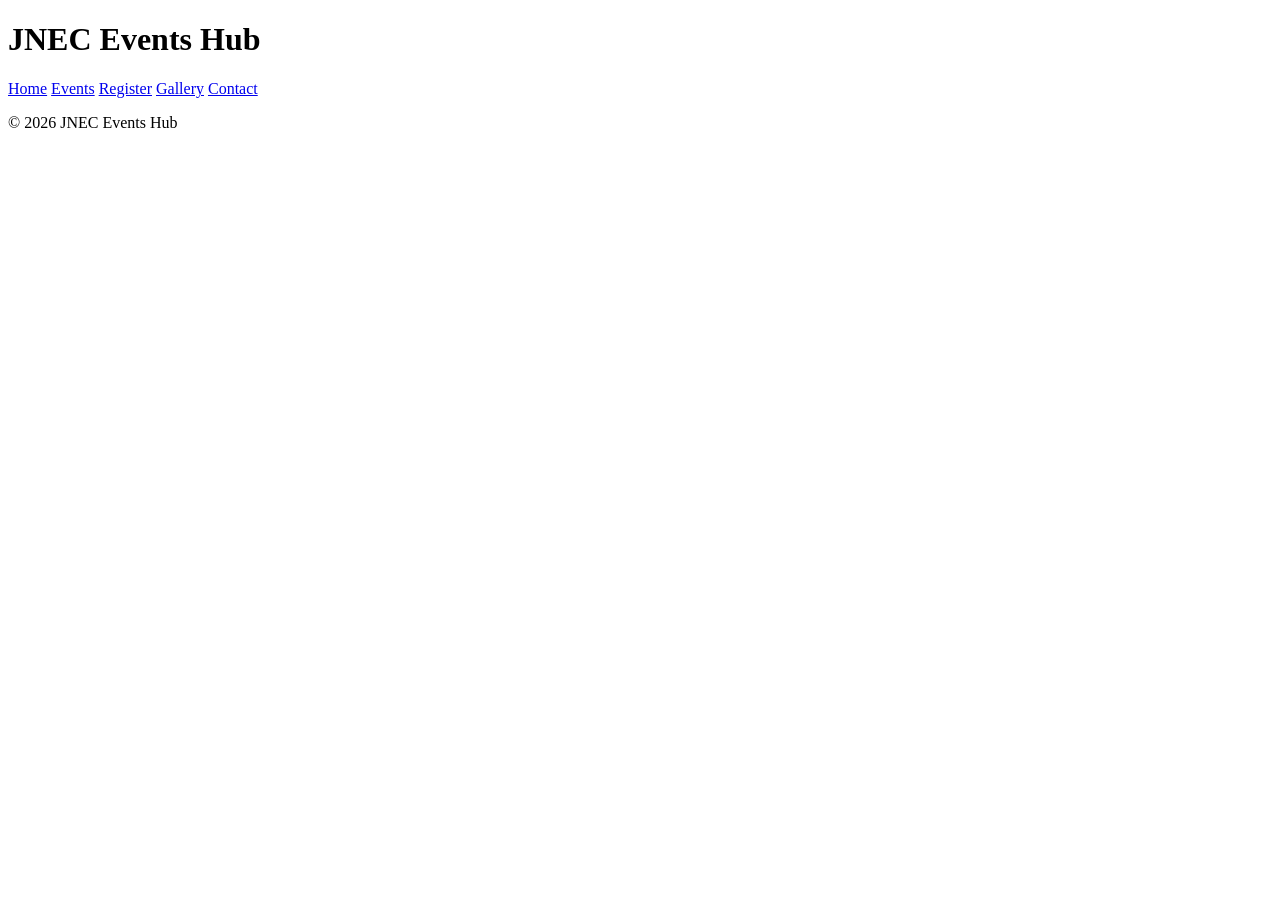
==== index.html @ aed50f43 "Add enquiry form with name, email, and message inputs" ====
<!DOCTYPE html> 
<html lang="en"> 
<head> 
  <meta charset="UTF-8"> 
  <meta name="viewport" content="width=device-width, initial-scale=1.0"> 
  <title>JNEC Events Hub — Home</title> 
</head> 
<body> 
  <header id="top"> 
    <h1>JNEC Events Hub</h1> 
    <nav> 
      <a href="index.html" title="Go to home page">Home</a> 
      <a href="events.html">Events</a> 
      <a href="register.html">Register</a> 
      <a href="gallery.html">Gallery</a> 
      <a href="contact.html">Contact</a> 
    </nav> 
  </header> 
  <main> 
    <!-- page content here --> 
  </main> 
  <footer> 
    <p>&copy; 2026 JNEC Events Hub</p> 
  </footer> 
</body> 
</html>
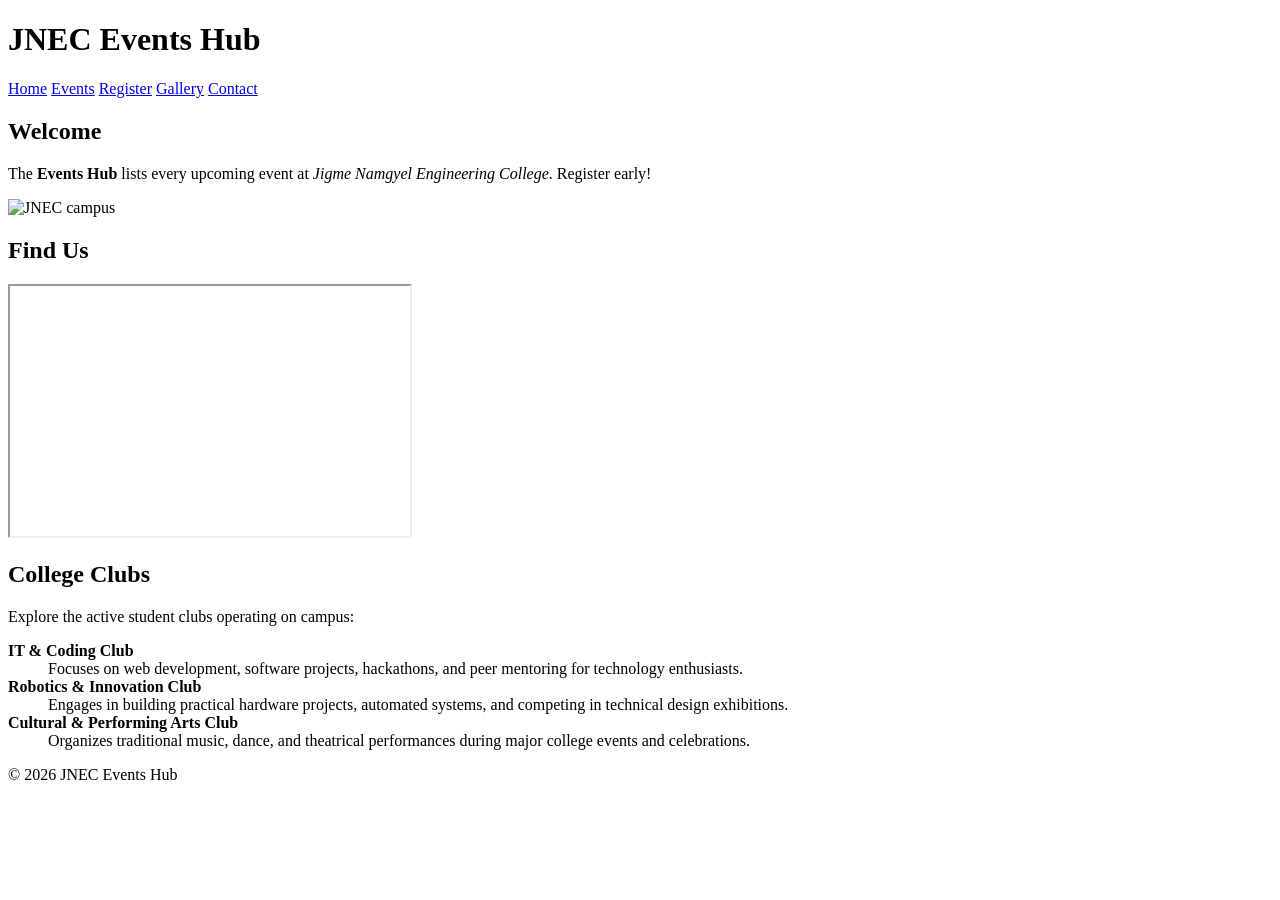
==== commit 9a60d3a1: "Add description list for college clubs" ====
--- a/index.html
+++ b/index.html
@@ -17,7 +17,39 @@
     </nav> 
   </header> 
   <main> 
-    <!-- page content here --> 
+<section id="welcome" class="intro"> 
+  <h2>Welcome</h2> 
+  <p>The <strong>Events Hub</strong> lists every upcoming event at 
+     <em>Jigme Namgyel Engineering College</em>. 
+     <span class="highlight" title="Registrations close 3 days before each event"> 
+     Register early!</span></p> 
+  <img src="media/campus.jpg" alt="JNEC campus" width="400" 
+       title="Our campus in Dewathang"> 
+</section> 
+ 
+<section id="location"> 
+  <h2>Find Us</h2> 
+  <iframe 
+src="https://www.openstreetmap.org/export/embed.html?bbox=91.44,26.85,91.48,26.88" 
+          width="400" height="250" title="Campus map"></iframe> 
+</section> 
+
+  </main> 
+  <section>
+  <h2>College Clubs</h2>
+  <p>Explore the active student clubs operating on campus:</p>
+  
+  <dl>
+    <dt><strong>IT & Coding Club</strong></dt>
+    <dd>Focuses on web development, software projects, hackathons, and peer mentoring for technology enthusiasts.</dd>
+    
+    <dt><strong>Robotics & Innovation Club</strong></dt>
+    <dd>Engages in building practical hardware projects, automated systems, and competing in technical design exhibitions.</dd>
+    
+    <dt><strong>Cultural & Performing Arts Club</strong></dt>
+    <dd>Organizes traditional music, dance, and theatrical performances during major college events and celebrations.</dd>
+  </dl>
+</section>
   </main> 
   <footer> 
     <p>&copy; 2026 JNEC Events Hub</p> 
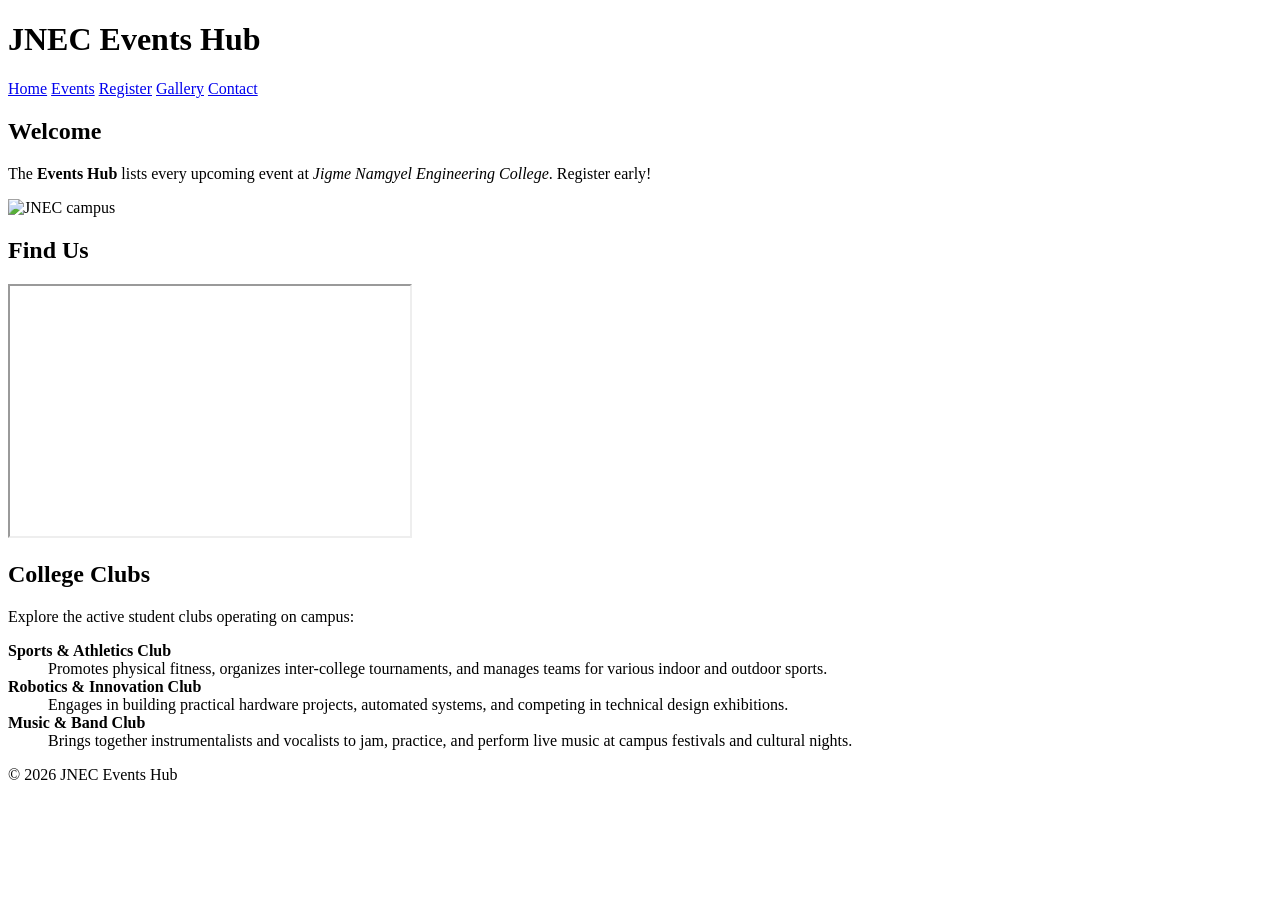
==== commit 6bd3e93f: "P2: shared shell on all pages" ====
--- a/index.html
+++ b/index.html
@@ -36,18 +36,18 @@
 
   </main> 
   <section>
-  <h2>College Clubs</h2>
+ <h2>College Clubs</h2>
   <p>Explore the active student clubs operating on campus:</p>
   
   <dl>
-    <dt><strong>IT & Coding Club</strong></dt>
-    <dd>Focuses on web development, software projects, hackathons, and peer mentoring for technology enthusiasts.</dd>
+    <dt><strong>Sports & Athletics Club</strong></dt>
+    <dd>Promotes physical fitness, organizes inter-college tournaments, and manages teams for various indoor and outdoor sports.</dd>
     
     <dt><strong>Robotics & Innovation Club</strong></dt>
     <dd>Engages in building practical hardware projects, automated systems, and competing in technical design exhibitions.</dd>
     
-    <dt><strong>Cultural & Performing Arts Club</strong></dt>
-    <dd>Organizes traditional music, dance, and theatrical performances during major college events and celebrations.</dd>
+    <dt><strong>Music & Band Club</strong></dt>
+    <dd>Brings together instrumentalists and vocalists to jam, practice, and perform live music at campus festivals and cultural nights.</dd>
   </dl>
 </section>
   </main> 
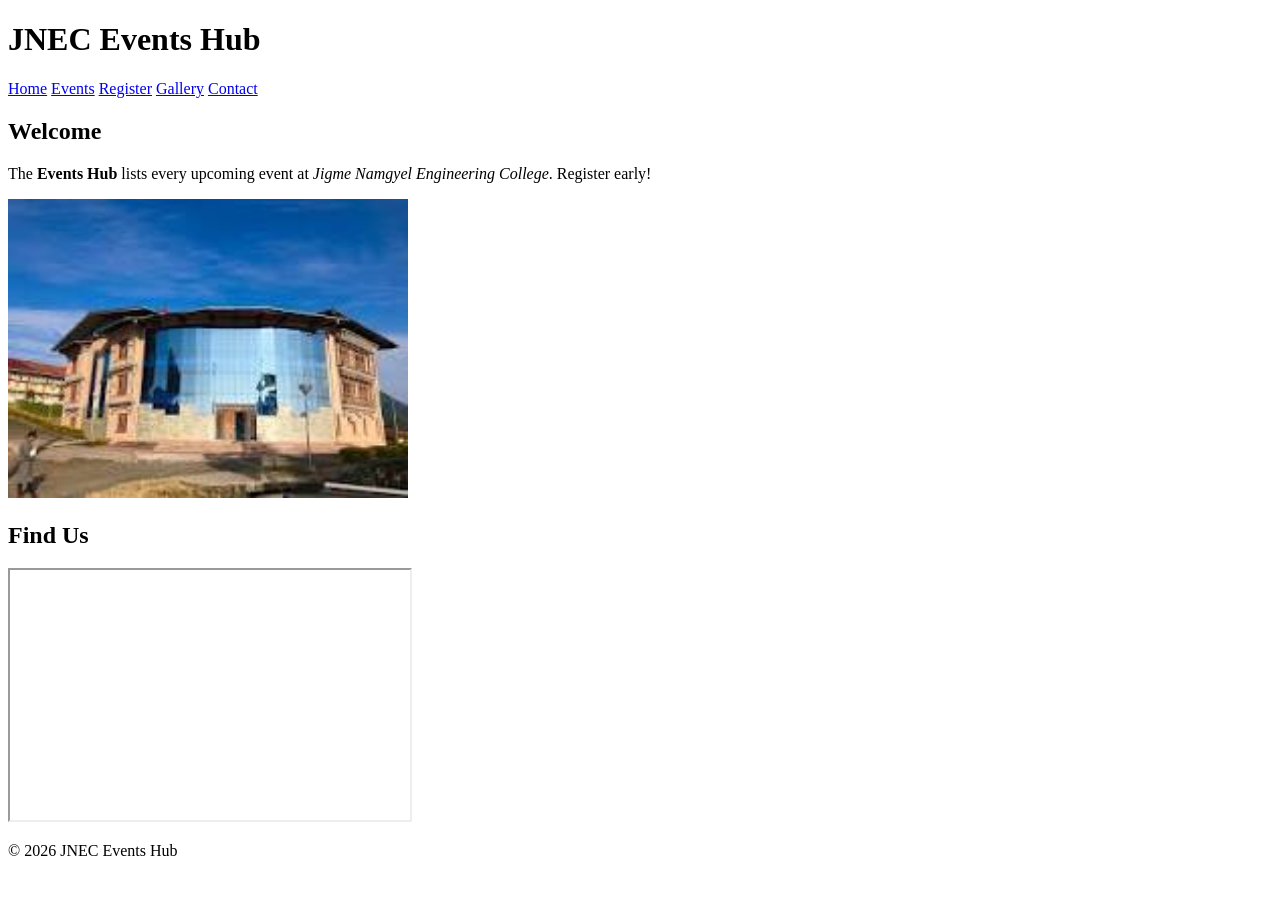
==== commit cb630f64: "P3: link external stylesheet" ====
--- a/index.html
+++ b/index.html
@@ -1,58 +1,49 @@
 <!DOCTYPE html> 
-<html lang="en"> 
-<head> 
-  <meta charset="UTF-8"> 
-  <meta name="viewport" content="width=device-width, initial-scale=1.0"> 
-  <title>JNEC Events Hub — Home</title> 
-</head> 
-<body> 
-  <header id="top"> 
-    <h1>JNEC Events Hub</h1> 
-    <nav> 
-      <a href="index.html" title="Go to home page">Home</a> 
-      <a href="events.html">Events</a> 
-      <a href="register.html">Register</a> 
-      <a href="gallery.html">Gallery</a> 
-      <a href="contact.html">Contact</a> 
-    </nav> 
-  </header> 
-  <main> 
-<section id="welcome" class="intro"> 
-  <h2>Welcome</h2> 
-  <p>The <strong>Events Hub</strong> lists every upcoming event at 
-     <em>Jigme Namgyel Engineering College</em>. 
-     <span class="highlight" title="Registrations close 3 days before each event"> 
-     Register early!</span></p> 
-  <img src="media/campus.jpg" alt="JNEC campus" width="400" 
-       title="Our campus in Dewathang"> 
-</section> 
- 
-<section id="location"> 
-  <h2>Find Us</h2> 
-  <iframe 
+ <html lang="en"> 
+ <head> 
+  <head> 
+   <meta charset="UTF-8"> 
+   <meta name="viewport" content="width=device-width, initial-scale=1.0"> 
+   <title>JNEC Events Hub — home</title>   <!-- change title per page --> 
+   <link rel="stylesheet" href="css/styles.css"> 
+ </head> 
+
+   <meta charset="UTF-8"> 
+   <meta name="viewport" content="width=device-width, initial-scale=1.0"> 
+   <title>JNEC Events Hub — Home</title> 
+   <link rel="stylesheet" href="css/styles.css"> 
+ </head> 
+ <body> 
+   <header id="top"> 
+  <h1>JNEC Events Hub</h1> 
+  <nav> 
+    <a href="index.html" title="Go to home page">Home</a> 
+    <a href="events.html">Events</a> 
+    <a href="register.html">Register</a> 
+    <a href="gallery.html">Gallery</a> 
+    <a href="contact.html">Contact</a> 
+  </nav> 
+   </header> 
+   <main> 
+  <section id="welcome" class="intro"> 
+    <h2>Welcome</h2> 
+    <p>The <strong>Events Hub</strong> lists every upcoming event at 
+       	<em>Jigme Namgyel Engineering College</em>. 
+       	<span class="highlight" title="Registrations close 3 days before each 
+event"> 
+       	Register early!</span></p> 
+    <img src="media/campus.jpg" alt="JNEC campus" width="400" 
+         title="Our campus in Dewathang"> 
+  </section> 
+  <section id="location"> 
+    <h2>Find Us</h2> 
+    <iframe 
 src="https://www.openstreetmap.org/export/embed.html?bbox=91.44,26.85,91.48,26.88" 
-          width="400" height="250" title="Campus map"></iframe> 
-</section> 
-
-  </main> 
-  <section>
- <h2>College Clubs</h2>
-  <p>Explore the active student clubs operating on campus:</p>
-  
-  <dl>
-    <dt><strong>Sports & Athletics Club</strong></dt>
-    <dd>Promotes physical fitness, organizes inter-college tournaments, and manages teams for various indoor and outdoor sports.</dd>
-    
-    <dt><strong>Robotics & Innovation Club</strong></dt>
-    <dd>Engages in building practical hardware projects, automated systems, and competing in technical design exhibitions.</dd>
-    
-    <dt><strong>Music & Band Club</strong></dt>
-    <dd>Brings together instrumentalists and vocalists to jam, practice, and perform live music at campus festivals and cultural nights.</dd>
-  </dl>
-</section>
-  </main> 
-  <footer> 
-    <p>&copy; 2026 JNEC Events Hub</p> 
-  </footer> 
-</body> 
-</html> 
+            	width="400" height="250" title="Campus map"></iframe> 
+  </section> 
+   </main> 
+   <footer> 
+  <p>&copy; 2026 JNEC Events Hub</p> 
+   </footer> 
+ </body> 
+ </html> 
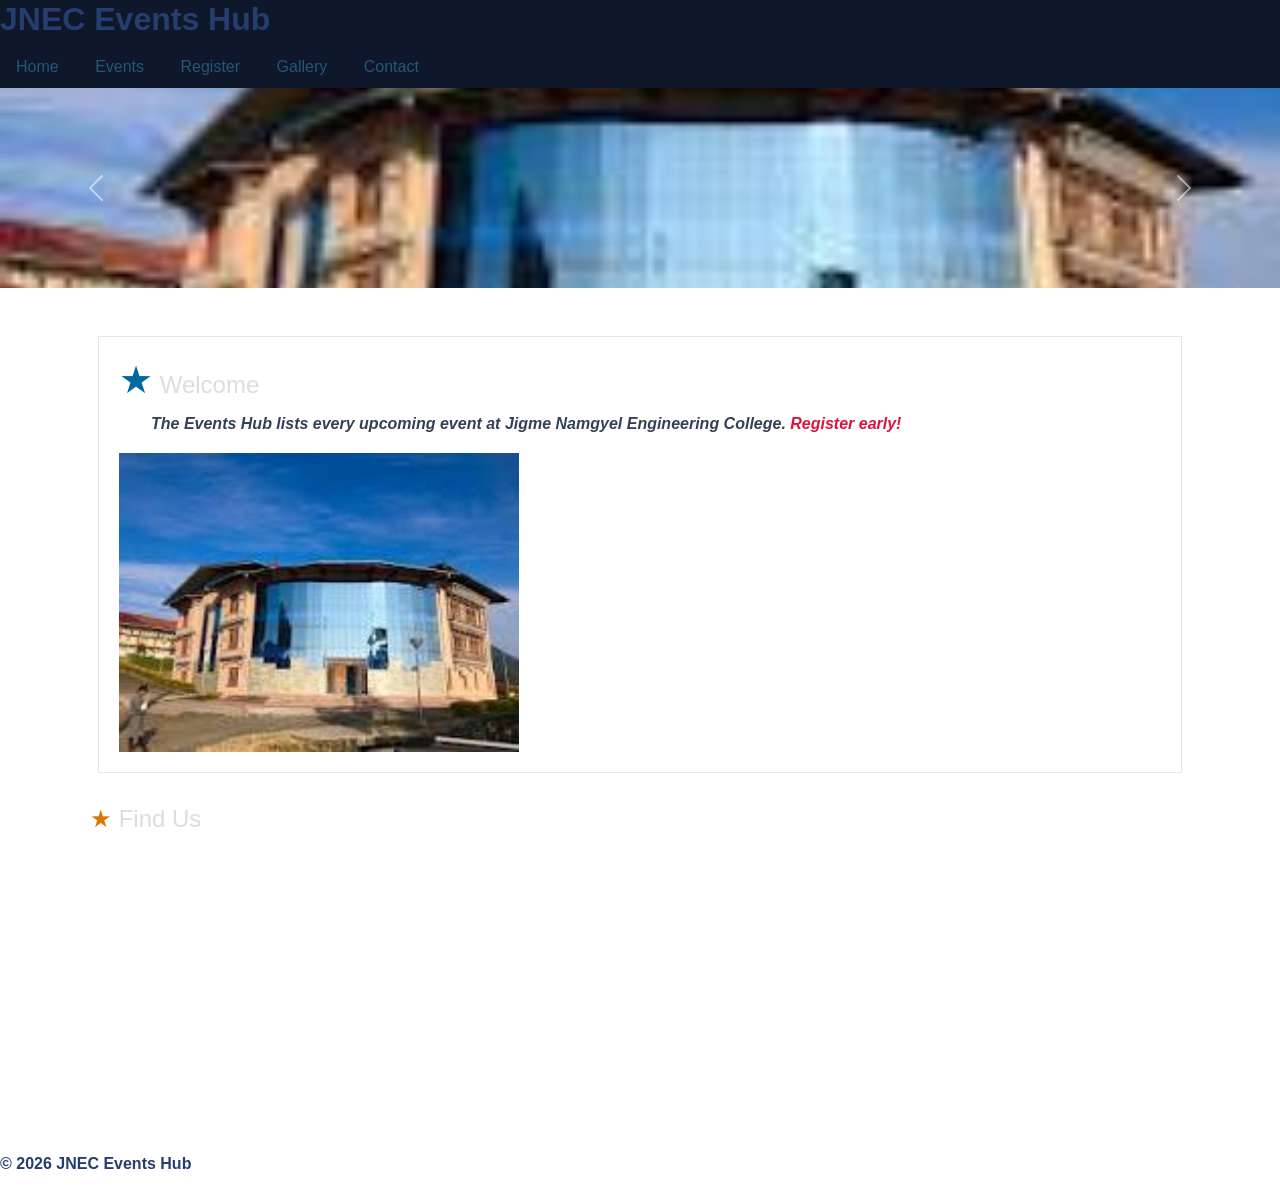
==== commit 0109968b: "P3: Bootstrap grid, cards, carousel, form" ====
--- a/index.html
+++ b/index.html
@@ -1,49 +1,89 @@
-<!DOCTYPE html> 
- <html lang="en"> 
- <head> 
-  <head> 
-   <meta charset="UTF-8"> 
-   <meta name="viewport" content="width=device-width, initial-scale=1.0"> 
-   <title>JNEC Events Hub — home</title>   <!-- change title per page --> 
-   <link rel="stylesheet" href="css/styles.css"> 
- </head> 
+<!DOCTYPE html>
+<html lang="en">
+<head>
+  <meta charset="UTF-8">
+  <meta name="viewport" content="width=device-width, initial-scale=1.0">
+  <title>JNEC Events Hub — Home</title>
+  <!-- 1. Bootstrap CSS (framework) -->
+  <link href="https://cdn.jsdelivr.net/npm/bootstrap@5.3.3/dist/css/bootstrap.min.css" rel="stylesheet">
+  <!-- 2. Font Awesome (icons) -->
+  <link rel="stylesheet" href="https://cdnjs.cloudflare.com/ajax/libs/font-awesome/6.5.2/css/all.min.css">
+  <!-- 3. YOUR CSS last so you can override Bootstrap -->
+  <link rel="stylesheet" href="css/styles.css">
 
-   <meta charset="UTF-8"> 
-   <meta name="viewport" content="width=device-width, initial-scale=1.0"> 
-   <title>JNEC Events Hub — Home</title> 
-   <link rel="stylesheet" href="css/styles.css"> 
- </head> 
- <body> 
-   <header id="top"> 
-  <h1>JNEC Events Hub</h1> 
-  <nav> 
-    <a href="index.html" title="Go to home page">Home</a> 
-    <a href="events.html">Events</a> 
-    <a href="register.html">Register</a> 
-    <a href="gallery.html">Gallery</a> 
-    <a href="contact.html">Contact</a> 
-  </nav> 
-   </header> 
-   <main> 
-  <section id="welcome" class="intro"> 
-    <h2>Welcome</h2> 
-    <p>The <strong>Events Hub</strong> lists every upcoming event at 
-       	<em>Jigme Namgyel Engineering College</em>. 
-       	<span class="highlight" title="Registrations close 3 days before each 
-event"> 
-       	Register early!</span></p> 
-    <img src="media/campus.jpg" alt="JNEC campus" width="400" 
-         title="Our campus in Dewathang"> 
-  </section> 
-  <section id="location"> 
-    <h2>Find Us</h2> 
-    <iframe 
-src="https://www.openstreetmap.org/export/embed.html?bbox=91.44,26.85,91.48,26.88" 
-            	width="400" height="250" title="Campus map"></iframe> 
-  </section> 
-   </main> 
-   <footer> 
-  <p>&copy; 2026 JNEC Events Hub</p> 
-   </footer> 
- </body> 
- </html> 
+  <style>
+    /* Carousel image sizing: short banner instead of huge full-size photo */
+    .carousel-item img {
+      height: 200px;       /* try 150-250px depending on taste */
+      object-fit: cover;   /* crops to fill without stretching */
+      width: 100%;
+    }
+  </style>
+</head>
+<body>
+  <header id="top">
+    <h1>JNEC Events Hub</h1>
+    <nav>
+      <a href="index.html" title="Go to home page">Home</a>
+      <a href="events.html">Events</a>
+      <a href="register.html">Register</a>
+      <a href="gallery.html">Gallery</a>
+      <a href="contact.html">Contact</a>
+    </nav>
+  </header>
+
+  <main>
+
+    <!-- Carousel: first thing inside main -->
+    <div id="eventCarousel" class="carousel slide" data-bs-ride="carousel">
+      <div class="carousel-inner">
+        <div class="carousel-item active">
+          <img src="media/campus.jpg" class="d-block w-100" alt="JNEC campus">
+        </div>
+        <div class="carousel-item">
+          <img src="media/jnec.jpg" class="d-block w-100" alt="Tech Week Hackathon">
+        </div>
+      </div>
+      <button class="carousel-control-prev" type="button" data-bs-target="#eventCarousel" data-bs-slide="prev">
+        <span class="carousel-control-prev-icon" aria-hidden="true"></span>
+        <span class="visually-hidden">Previous</span>
+      </button>
+      <button class="carousel-control-next" type="button" data-bs-target="#eventCarousel" data-bs-slide="next">
+        <span class="carousel-control-next-icon" aria-hidden="true"></span>
+        <span class="visually-hidden">Next</span>
+      </button>
+    </div>
+
+    <div class="container py-4">
+
+      <section id="welcome" class="intro">
+        <h2>Welcome</h2>
+        <p>The <strong>Events Hub</strong> lists every upcoming event at 
+          <em>Jigme Namgyel Engineering College</em>. 
+          <span class="highlight" title="Registrations close 3 days before each event">Register early!</span>
+        </p>
+        <img src="media/campus.jpg" alt="JNEC campus" width="400" title="Our campus in Dewathang">
+      </section>
+
+      <section id="location">
+        <h2>Find Us</h2>
+        <iframe 
+          src="https://www.openstreetmap.org/export/embed.html?bbox=91.44,26.85,91.48,26.88" 
+          width="400" 
+          height="250" 
+          title="Campus map">
+        </iframe>
+      </section>
+
+    </div>
+
+  </main>
+
+  <footer>
+    <p>&copy; 2026 JNEC Events Hub</p>
+  </footer>
+
+  <!-- Bootstrap JS — MUST be last, just before </body> (carousel needs this) -->
+  <script src="https://cdn.jsdelivr.net/npm/bootstrap@5.3.3/dist/js/bootstrap.bundle.min.js"></script>
+</body>
+</html>
--- a/css/styles.css
+++ b/css/styles.css
@@ -0,0 +1,102 @@
+/* combinators */ 
+ nav a { text-decoration: none; }         /* descendant */ 
+ main > section { margin-bottom: 24px; }  /* child   	*/ 
+ h2 + p { font-style: italic; }           /* adjacent   */ 
+ h2 ~ p { color: #334155; }               /* general sibling */ 
+
+ /* pseudo-classes */ 
+ nav a:hover { color: #38bdf8; } 
+ input:focus { outline: 2px solid #0369a1; } 
+ input:checked + label { font-weight: 700; } 
+ tr:nth-child(even) { background: #0d2f50; } 
+ 
+ /* anchor LVHA order */ 
+ a:link { color: #22577b; } 
+ a:visited { color: #7c3aed; } 
+ a:hover { color: #0ea5e9; } 
+ a:active { color: #b91c1c; } 
+
+ /* pseudo-elements */ 
+ p::first-line { font-weight: bold; } 
+ .intro::first-letter { 
+   font-size: 1.6em; 
+   color: #0369a1; 
+ } 
+ h2::before { content: "★ "; color: #d97706; } 
+ li::marker { color: #059669; } 
+ ::selection { color: #7f1d1d; background: #fde68a; } 
+
+ /* attribute selectors */ 
+ a[target="_blank"] { color: #d97706; } 
+ input[type="file"] { border: 1px dashed #94a3b8; padding: 8px; } 
+ input[type="text"] { border: 1px solid #cbd5e1; padding: 8px; }
+
+ body { 
+   font-family: "Segoe UI", Arial, sans-serif; 
+   font-size: 16px;       	/* base size */ 
+ } 
+ h1 { font-size: 2rem; } 
+ h2 { font-size: 1.5rem; } 
+
+ h1 { font-weight: 700; } 
+ body { line-height: 1.6; } 
+ .hero-title { 
+   letter-spacing: 0.04em; 
+   word-spacing: 0.1em; 
+ } 
+ em { font-style: italic; } 
+
+ .intro p { 
+   text-indent: 2em; 
+   text-align: justify; 
+ } 
+ nav a { text-decoration: none; } 
+ .sold-out { 
+   text-decoration: line-through; 
+   text-decoration-color: #ef4444; 
+   text-decoration-style: solid; 
+ } 
+ h2 { text-align: left; }
+
+body { color: rgb(37, 62, 111); }  /* RGB */ 
+ h2 { color: #d8dee2; }            /* hexadecimal */ 
+ .highlight { color: crimson; }    /* named */ 
+ header { background-color: #0f172a; }
+
+ .intro { 
+   margin: 24px 16px 32px 16px;   /* top right bottom left */ 
+   padding: 20px;             /* all four sides */ 
+   border: 1px solid #e2e8f0; 
+   background: white; 
+ } 
+ section { 
+   margin-bottom: 28px; 
+   padding-left: 8px; 
+ } 
+nav a { 
+   display: inline-block; 
+   padding: 8px 16px; 
+ } 
+ .admin-only { display: none; } 
+ .badge { display: inline; } 
+ .event-card { display: block; } 
+
+ img { max-width: 100%; height: auto; } 
+ 
+ @media (max-width: 600px) { 
+   nav a { 
+  display: block; 
+  margin: 4px 0; 
+   } 
+   body { font-size: 15px; } 
+ } 
+
+ img { max-width: 100%; height: auto; } 
+ 
+ @media (max-width: 600px) { 
+   nav a { 
+  display: block; 
+  margin: 4px 0; 
+   } 
+   body { font-size: 15px; } 
+ } 
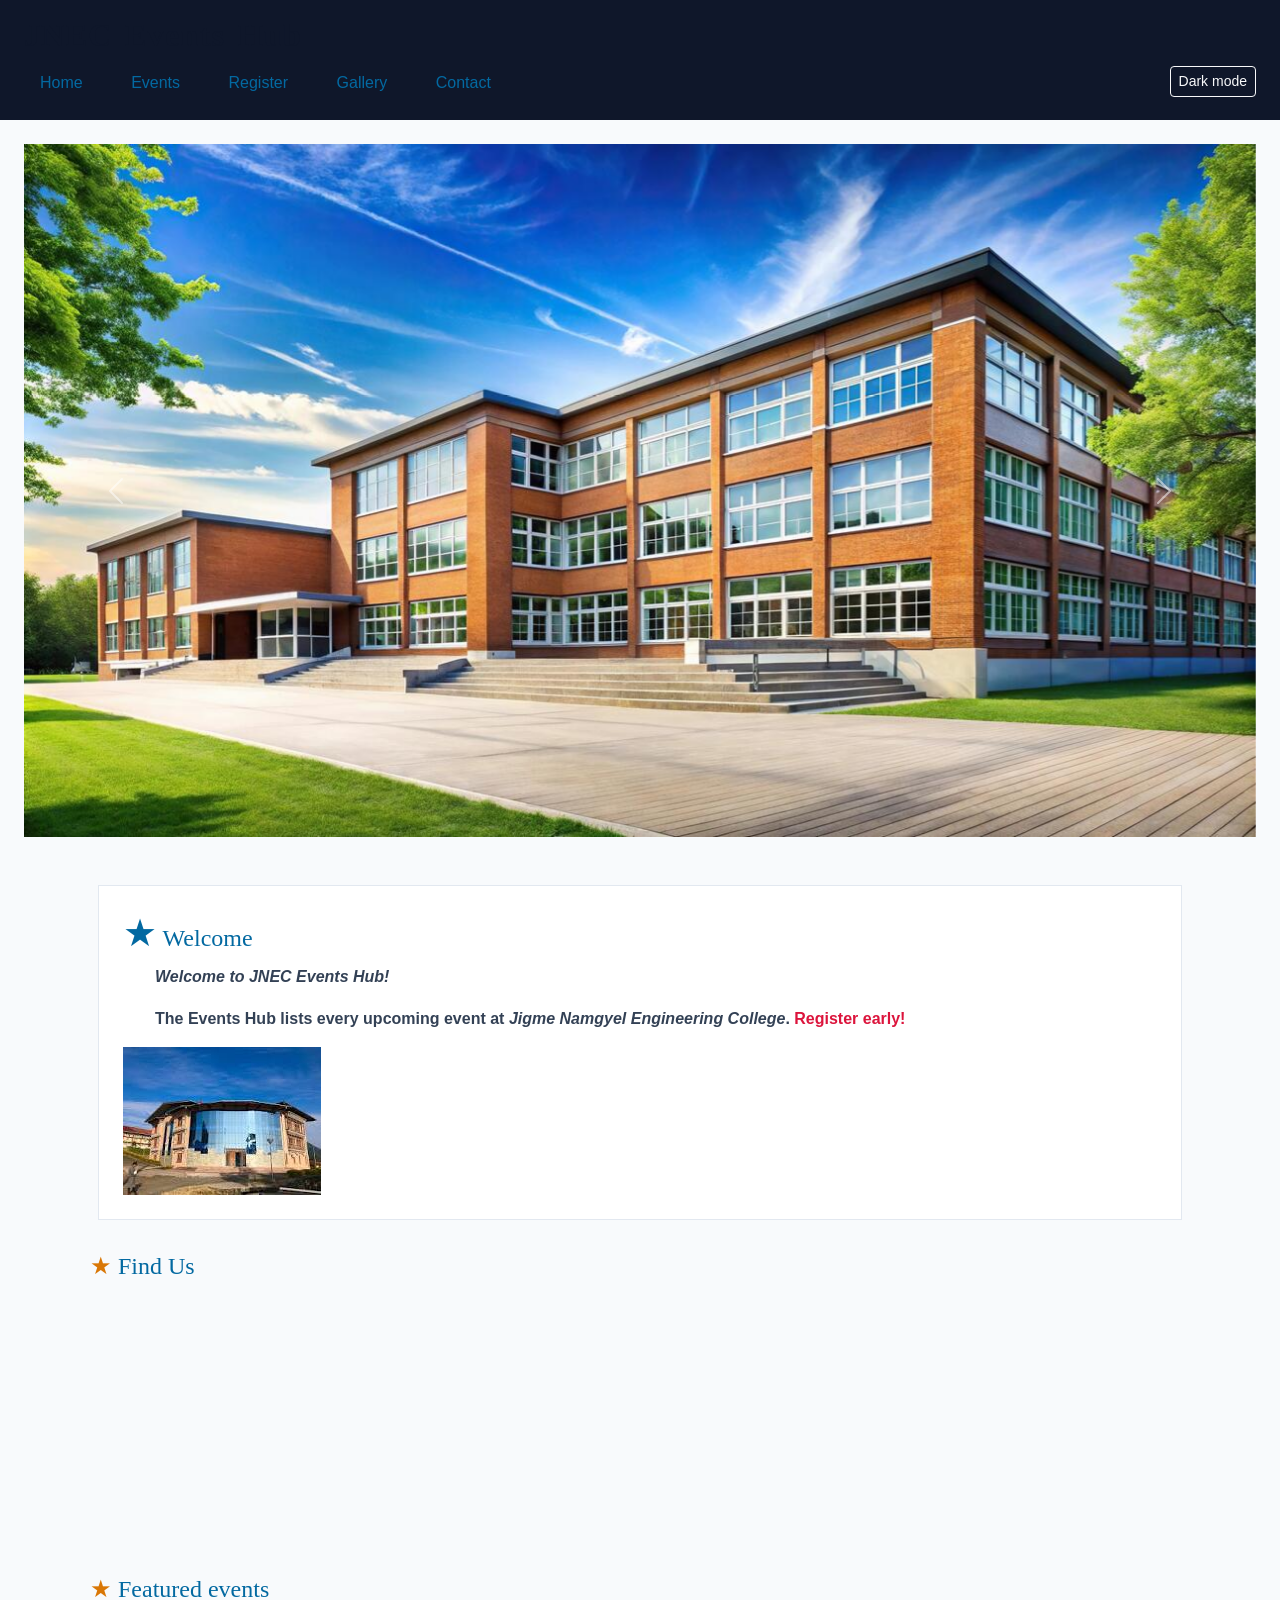
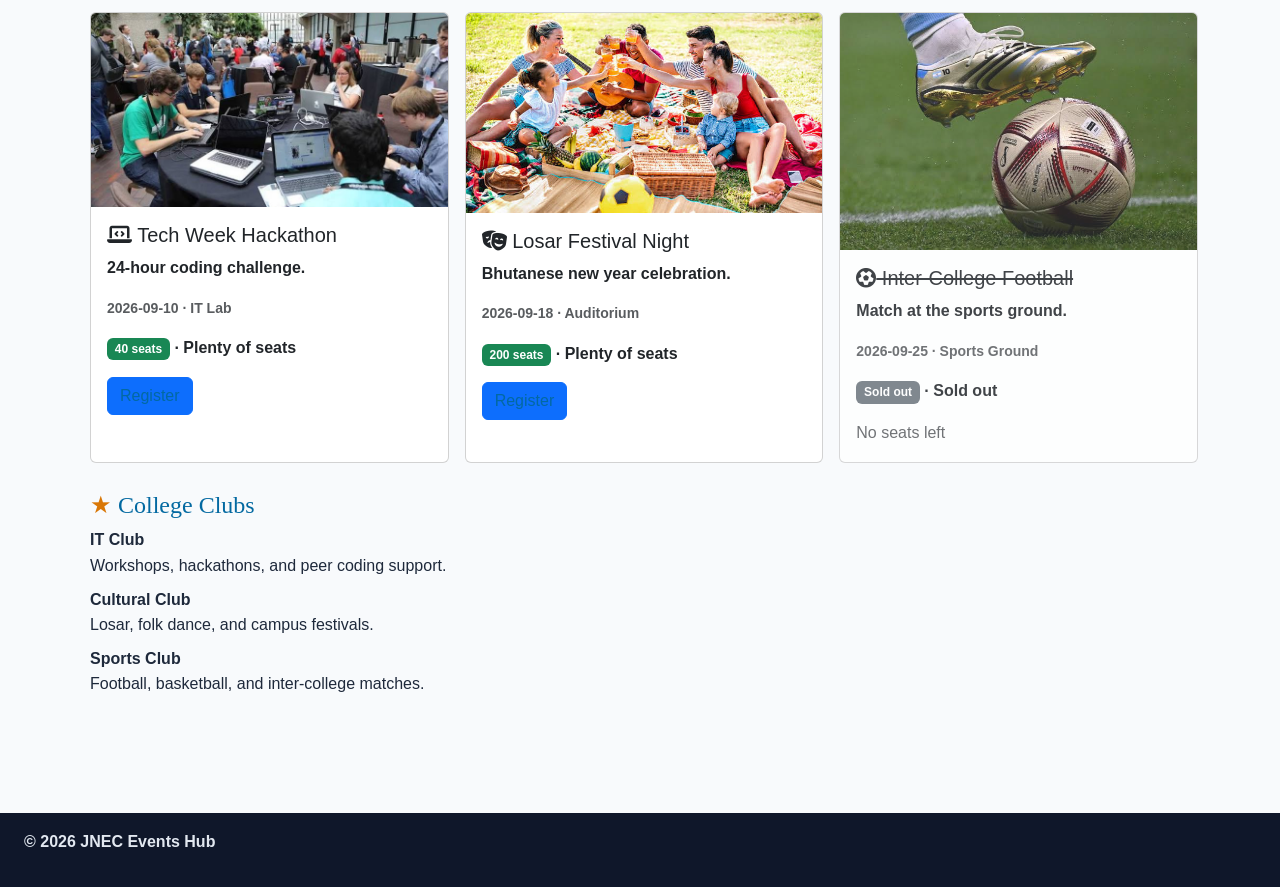
==== commit acf86037: "Update Events Hub project" ====
--- a/index.html
+++ b/index.html
@@ -1,89 +1,98 @@
-<!DOCTYPE html>
-<html lang="en">
-<head>
-  <meta charset="UTF-8">
-  <meta name="viewport" content="width=device-width, initial-scale=1.0">
-  <title>JNEC Events Hub — Home</title>
-  <!-- 1. Bootstrap CSS (framework) -->
-  <link href="https://cdn.jsdelivr.net/npm/bootstrap@5.3.3/dist/css/bootstrap.min.css" rel="stylesheet">
-  <!-- 2. Font Awesome (icons) -->
-  <link rel="stylesheet" href="https://cdnjs.cloudflare.com/ajax/libs/font-awesome/6.5.2/css/all.min.css">
-  <!-- 3. YOUR CSS last so you can override Bootstrap -->
-  <link rel="stylesheet" href="css/styles.css">
-
-  <style>
-    /* Carousel image sizing: short banner instead of huge full-size photo */
-    .carousel-item img {
-      height: 200px;       /* try 150-250px depending on taste */
-      object-fit: cover;   /* crops to fill without stretching */
-      width: 100%;
-    }
-  </style>
-</head>
-<body>
-  <header id="top">
-    <h1>JNEC Events Hub</h1>
-    <nav>
-      <a href="index.html" title="Go to home page">Home</a>
-      <a href="events.html">Events</a>
-      <a href="register.html">Register</a>
-      <a href="gallery.html">Gallery</a>
-      <a href="contact.html">Contact</a>
-    </nav>
-  </header>
-
-  <main>
-
-    <!-- Carousel: first thing inside main -->
-    <div id="eventCarousel" class="carousel slide" data-bs-ride="carousel">
-      <div class="carousel-inner">
-        <div class="carousel-item active">
-          <img src="media/campus.jpg" class="d-block w-100" alt="JNEC campus">
-        </div>
-        <div class="carousel-item">
-          <img src="media/jnec.jpg" class="d-block w-100" alt="Tech Week Hackathon">
-        </div>
-      </div>
-      <button class="carousel-control-prev" type="button" data-bs-target="#eventCarousel" data-bs-slide="prev">
-        <span class="carousel-control-prev-icon" aria-hidden="true"></span>
-        <span class="visually-hidden">Previous</span>
-      </button>
-      <button class="carousel-control-next" type="button" data-bs-target="#eventCarousel" data-bs-slide="next">
-        <span class="carousel-control-next-icon" aria-hidden="true"></span>
-        <span class="visually-hidden">Next</span>
-      </button>
-    </div>
-
-    <div class="container py-4">
-
-      <section id="welcome" class="intro">
-        <h2>Welcome</h2>
-        <p>The <strong>Events Hub</strong> lists every upcoming event at 
-          <em>Jigme Namgyel Engineering College</em>. 
-          <span class="highlight" title="Registrations close 3 days before each event">Register early!</span>
-        </p>
-        <img src="media/campus.jpg" alt="JNEC campus" width="400" title="Our campus in Dewathang">
-      </section>
-
-      <section id="location">
-        <h2>Find Us</h2>
-        <iframe 
-          src="https://www.openstreetmap.org/export/embed.html?bbox=91.44,26.85,91.48,26.88" 
-          width="400" 
-          height="250" 
-          title="Campus map">
-        </iframe>
-      </section>
-
-    </div>
-
-  </main>
-
-  <footer>
-    <p>&copy; 2026 JNEC Events Hub</p>
-  </footer>
-
-  <!-- Bootstrap JS — MUST be last, just before </body> (carousel needs this) -->
-  <script src="https://cdn.jsdelivr.net/npm/bootstrap@5.3.3/dist/js/bootstrap.bundle.min.js"></script>
-</body>
-</html>+<!DOCTYPE html> 
+ <html lang="en"> 
+ <head> 
+   <meta charset="UTF-8"> 
+   <meta name="viewport" content="width=device-width, initial-scale=1.0"> 
+   <title>JNEC Events Hub — Home</title> 
+   <link 
+href="https://cdn.jsdelivr.net/npm/bootstrap@5.3.3/dist/css/bootstrap.min.css" 
+rel="stylesheet"> 
+   <link rel="stylesheet" 
+href="https://cdnjs.cloudflare.com/ajax/libs/font-awesome/6.5.2/css/all.min.css"> 
+   <link rel="stylesheet" href="css/styles.css"> 
+ </head> 
+ <body> 
+   <header id="top"> 
+  <h1 class="hero-title">JNEC Events Hub</h1> 
+  <button type="button" id="darkToggle" class="btn btn-sm btn-outline-light">Dark 
+mode</button> 
+  <nav> 
+    <a href="index.html" title="Go to home page">Home</a> 
+    <a href="events.html">Events</a> 
+    <a href="register.html">Register</a> 
+    <a href="gallery.html">Gallery</a> 
+    <a href="contact.html">Contact</a> 
+  </nav> 
+   </header> 
+ 
+   <main> 
+  <div id="eventCarousel" class="carousel slide" data-bs-ride="carousel"> 
+    <div class="carousel-inner"> 
+      <div class="carousel-item active"> 
+        <img src="media/banner1.jpg" class="d-block w-100" alt="Campus event banner 
+1"> 
+      </div> 
+      <div class="carousel-item"> 
+        <img src="media/banner2.jpg" class="d-block w-100" alt="Campus event banner 
+2"> 
+      </div> 
+    </div> 
+    <button class="carousel-control-prev" type="button" 
+               data-bs-target="#eventCarousel" data-bs-slide="prev"> 
+      <span class="carousel-control-prev-icon" aria-hidden="true"></span> 
+      <span class="visually-hidden">Previous</span> 
+    </button> 
+    <button class="carousel-control-next" type="button" 
+               data-bs-target="#eventCarousel" data-bs-slide="next"> 
+      <span class="carousel-control-next-icon" aria-hidden="true"></span> 
+      <span class="visually-hidden">Next</span> 
+    </button> 
+  </div> 
+ 
+  <div class="container py-4"> 
+    <section id="welcome" class="intro"> 
+      <h2>Welcome</h2> 
+      <p id="welcomeMsg">Welcome.</p> 
+      <p>The <strong>Events Hub</strong> lists every upcoming event at 
+         <em>Jigme Namgyel Engineering College</em>. 
+         <span class="highlight" title="Registrations close 3 days before each 
+event">Register early!</span></p> 
+      <img src="media/campus.jpg" alt="JNEC campus" class="img-fluid" title="Our 
+campus in Dewathang"> 
+    </section> 
+ 
+    <section id="location"> 
+      <h2>Find Us</h2> 
+      <iframe 
+src="https://www.openstreetmap.org/export/embed.html?bbox=91.44,26.85,91.48,26.88" 
+              width="400" height="250" title="Campus map"></iframe> 
+    </section> 
+ 
+    <section id="featured"> 
+      <h2>Featured events</h2> 
+      <div class="row g-3" id="home-events"></div> 
+    </section> 
+ 
+    <section id="clubs"> 
+      <h2>College Clubs</h2> 
+      <dl> 
+        <dt>IT Club</dt> 
+        <dd>Workshops, hackathons, and peer coding support.</dd> 
+        <dt>Cultural Club</dt> 
+        <dd>Losar, folk dance, and campus festivals.</dd> 
+        <dt>Sports Club</dt> 
+        <dd>Football, basketball, and inter-college matches.</dd> 
+      </dl> 
+    </section> 
+  </div> 
+   </main> 
+ 
+   <footer> 
+  <p>&copy; <span id="year"></span> JNEC Events Hub</p> 
+   </footer> 
+   <script 
+src="https://cdn.jsdelivr.net/npm/bootstrap@5.3.3/dist/js/bootstrap.bundle.min.js">
+</script> 
+   <script src="js/main.js"></script> 
+ </body> 
+ </html> 
